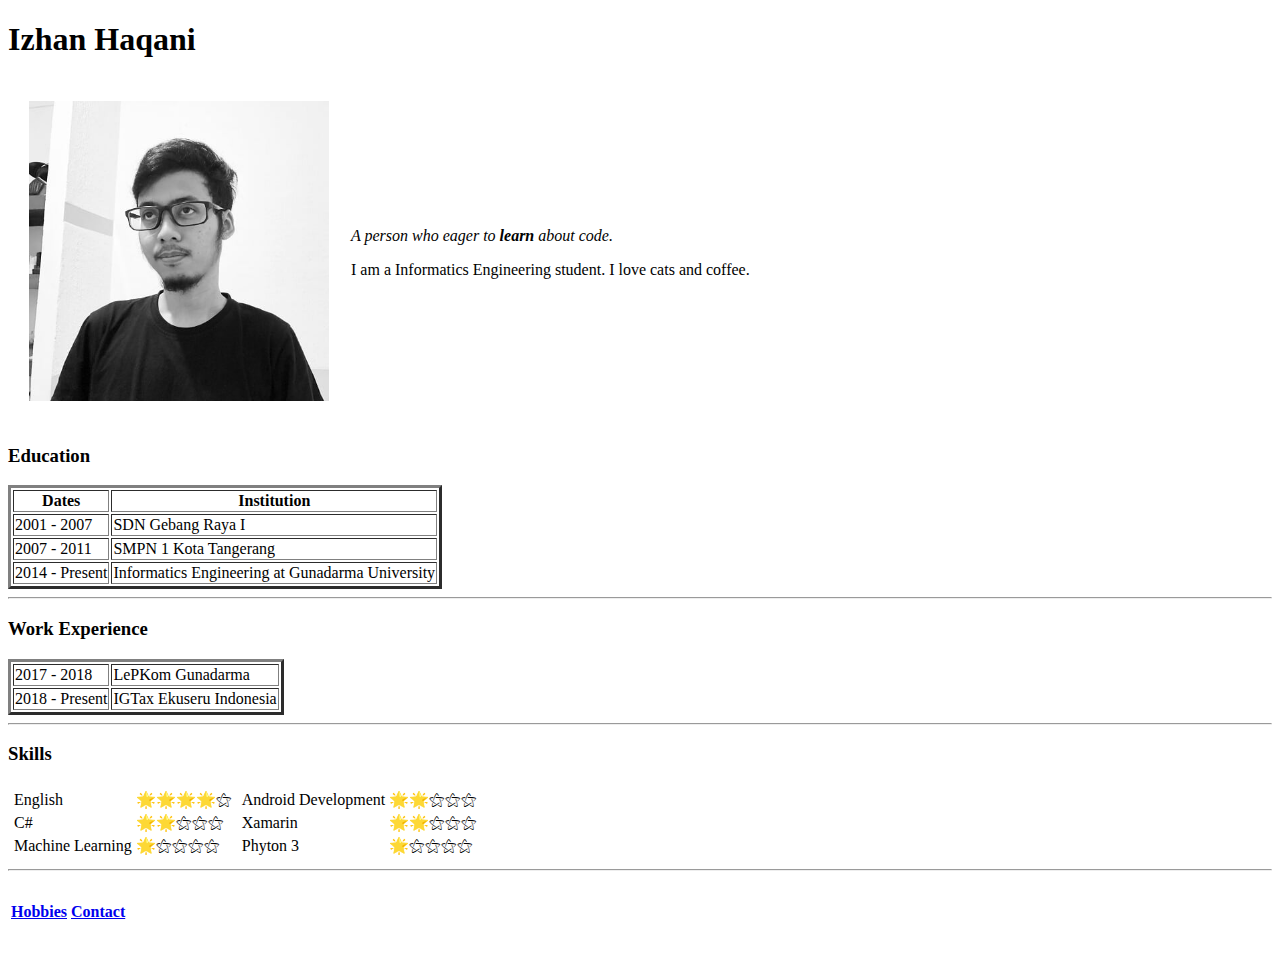
==== index.html @ b7d5c497 "Add initial personal website files" ====
<!DOCTYPE html>
<html lang="en" dir="ltr">

<head>
  <meta charset="utf-8">
  <title>Izhan Haqani</title>
</head>

<body>
  <h1>Izhan Haqani</h1>
  <table cellspacing="20">
    <tr>
      <td>
        <img src="images/izhan.jpg" alt="izhan profile picture" width="300" height="300">
      </td>
      <td>
        <p><em>A person who eager to <strong>learn</strong> about code.</em></p>
        <p>I am a Informatics Engineering student. I love cats and coffee.</p>
      </td>
    </tr>
  </table>

  <h3>Education</h3>
  <table border="3">
    <thead>
      <tr>
        <th>Dates</th>
        <th>Institution</th>
      </tr>
    </thead>
    <tbody>
      <tr>
        <td>2001 - 2007</td>
        <td>SDN Gebang Raya I</td>
      </tr>
      <tr>
        <td>2007 - 2011</td>
        <td>SMPN 1 Kota Tangerang</td>
      </tr>
      <tr>
        <td>2014 - Present</td>
        <td>Informatics Engineering at Gunadarma University</td>
      </tr>
    </tbody>
  </table>
  <hr>
  <h3>Work Experience</h3>
  <table border="3">
    <tr>
      <td>2017 - 2018</td>
      <td>LePKom Gunadarma</td>
    </tr>
    <tr>
      <td>2018 - Present</td>
      <td>IGTax Ekuseru Indonesia</td>
    </tr>
  </table>
  <hr>
  <h3>Skills</h3>

  <table>
    <tr>
      <td>
        <table>
          <tr>
            <td>English</td>
            <td>🌟🌟🌟🌟&#9885;</td>
          </tr>
          <tr>
            <td>C#</td>
            <td>🌟🌟&#9885;&#9885;&#9885;</td>
          </tr>
          <tr>
            <td>Machine Learning</td>
            <td>🌟&#9885;&#9885;&#9885;&#9885;</td>
          </tr>
        </table>
      </td>
      <td>
        <table>
          <tr>
            <td>Android Development</td>
            <td>🌟🌟&#9885;&#9885;&#9885;</td>
          </tr>
          <tr>
            <td>Xamarin</td>
            <td>🌟🌟&#9885;&#9885;&#9885;</td>
          </tr>
          <tr>
            <td>Phyton 3</td>
            <td>🌟&#9885;&#9885;&#9885;&#9885;</td>
          </tr>
        </table>
      </td>
    </tr>
  </table>
  <hr>
  <table>
    <tr>
      <td>
        <h4><a href="hobbies.html">Hobbies</a></h4>
      </td>
      <td>
        <h4><a href="contact.html" download>Contact</a></h4>
      </td>
    </tr>
  </table>
</body>

</html>
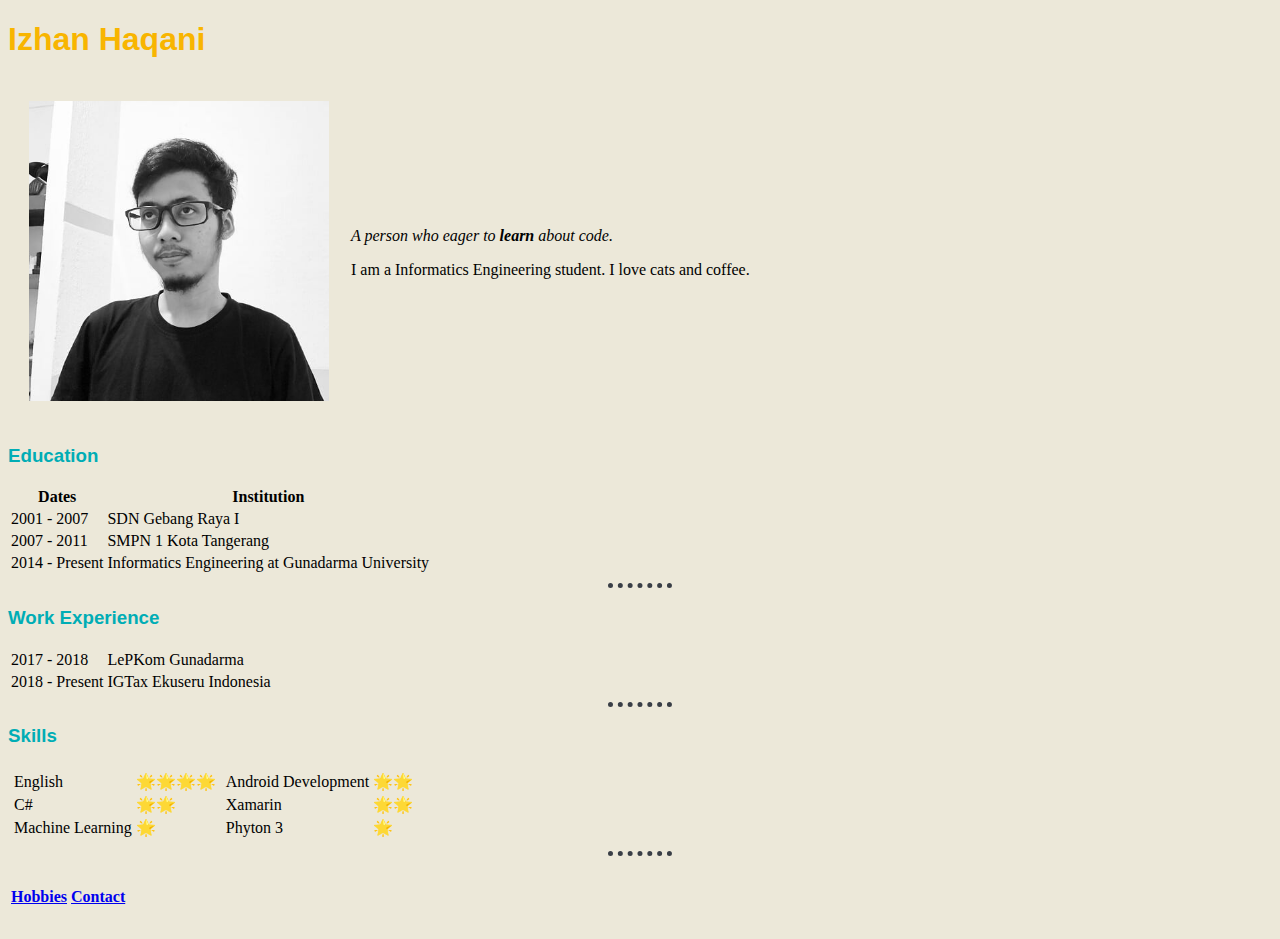
==== commit 88c93b8e: "IH : daily commit" ====
--- a/index.html
+++ b/index.html
@@ -4,6 +4,7 @@
 <head>
   <meta charset="utf-8">
   <title>Izhan Haqani</title>
+  <link rel="stylesheet" href="css/style.css">
 </head>
 
 <body>
@@ -21,7 +22,7 @@
   </table>
 
   <h3>Education</h3>
-  <table border="3">
+  <table>
     <thead>
       <tr>
         <th>Dates</th>
@@ -45,7 +46,7 @@
   </table>
   <hr>
   <h3>Work Experience</h3>
-  <table border="3">
+  <table>
     <tr>
       <td>2017 - 2018</td>
       <td>LePKom Gunadarma</td>
@@ -64,15 +65,15 @@
         <table>
           <tr>
             <td>English</td>
-            <td>🌟🌟🌟🌟&#9885;</td>
+            <td>🌟🌟🌟🌟</td>
           </tr>
           <tr>
             <td>C#</td>
-            <td>🌟🌟&#9885;&#9885;&#9885;</td>
+            <td>🌟🌟</td>
           </tr>
           <tr>
             <td>Machine Learning</td>
-            <td>🌟&#9885;&#9885;&#9885;&#9885;</td>
+            <td>🌟</td>
           </tr>
         </table>
       </td>
@@ -80,15 +81,15 @@
         <table>
           <tr>
             <td>Android Development</td>
-            <td>🌟🌟&#9885;&#9885;&#9885;</td>
+            <td>🌟🌟</td>
           </tr>
           <tr>
             <td>Xamarin</td>
-            <td>🌟🌟&#9885;&#9885;&#9885;</td>
+            <td>🌟🌟</td>
           </tr>
           <tr>
             <td>Phyton 3</td>
-            <td>🌟&#9885;&#9885;&#9885;&#9885;</td>
+            <td>🌟</td>
           </tr>
         </table>
       </td>
--- a/css/style.css
+++ b/css/style.css
@@ -0,0 +1,21 @@
+  body {
+    background-color: #ece8d9;
+  }
+
+  hr {
+    border-style: none;
+    border-top-style: dotted;
+    border-width: 5px;
+    border-color: #393e46;
+    width: 5%;
+  }
+
+  h1 {
+    color: #f8b500;
+    font-family: 'Raleway', sans-serif;
+  }
+
+  h3 {
+    color: #00adb5;
+    font-family: 'Raleway', sans-serif;
+  }
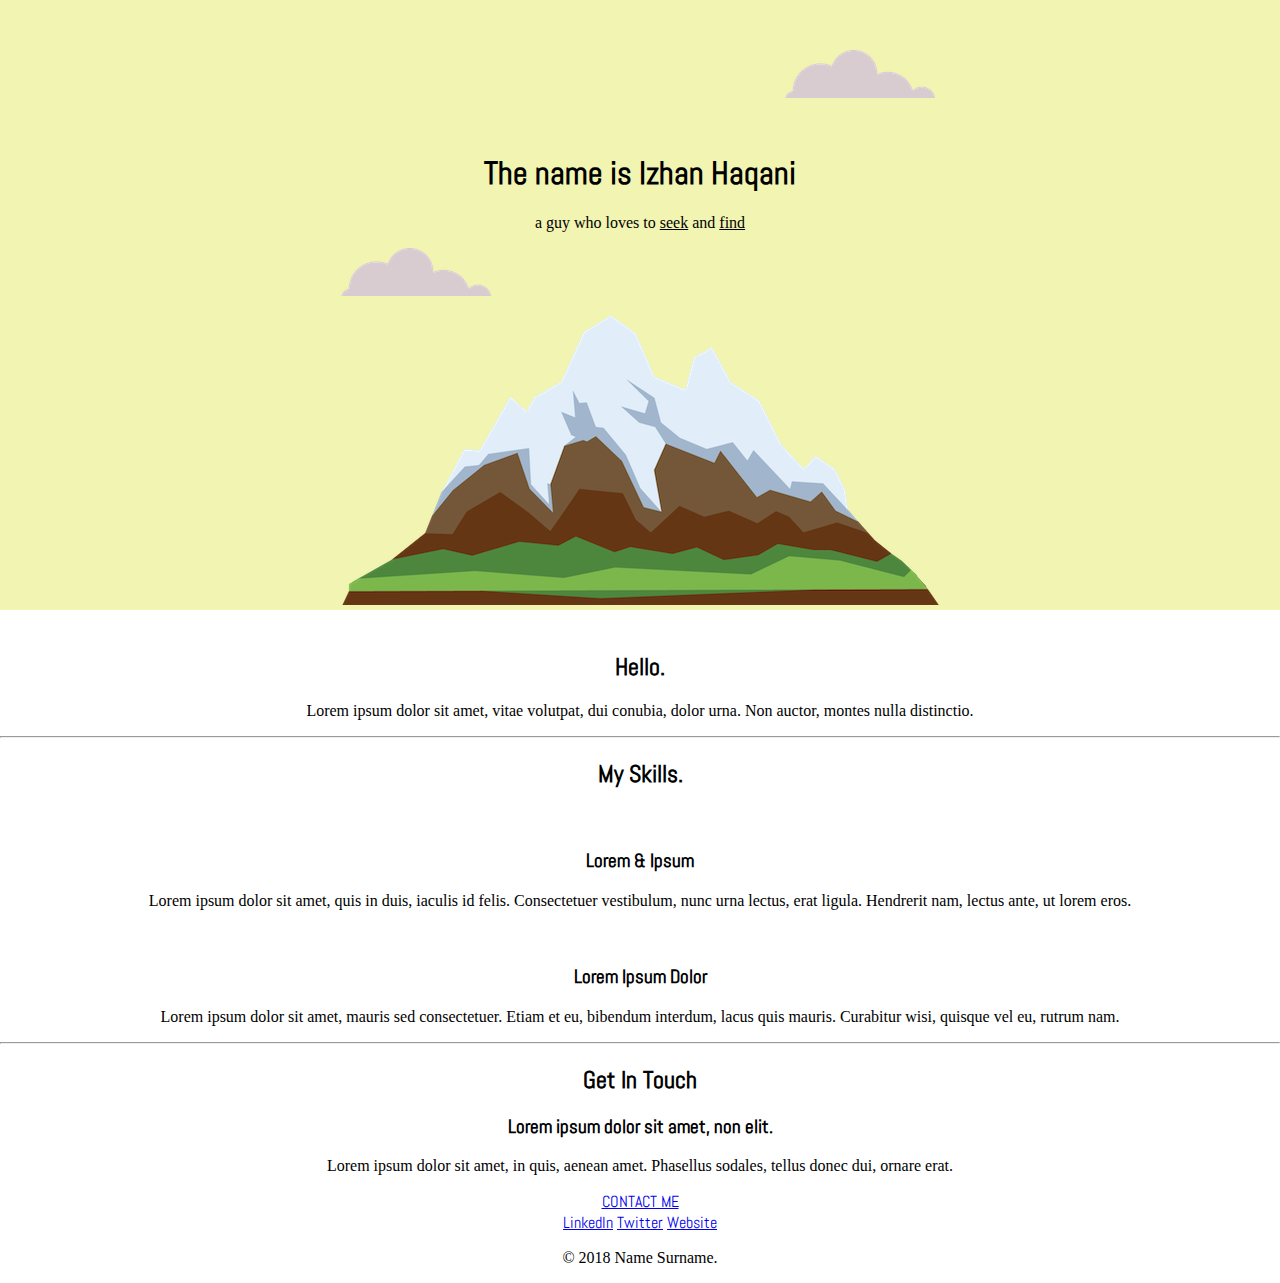
==== commit fc1e4577: "IH : daily commit" ====
--- a/index.html
+++ b/index.html
@@ -5,107 +5,54 @@
   <meta charset="utf-8">
   <title>Izhan Haqani</title>
   <link rel="stylesheet" href="css/style.css">
+  <link rel="icon" href="favicon.ico">
+  <link href="https://fonts.googleapis.com/css?family=Abel|Coming+Soon" rel="stylesheet">
 </head>
 
 <body>
-  <h1>Izhan Haqani</h1>
-  <table cellspacing="20">
-    <tr>
-      <td>
-        <img src="images/izhan.jpg" alt="izhan profile picture" width="300" height="300">
-      </td>
-      <td>
-        <p><em>A person who eager to <strong>learn</strong> about code.</em></p>
-        <p>I am a Informatics Engineering student. I love cats and coffee.</p>
-      </td>
-    </tr>
-  </table>
+  <div class="top-container">
+    <img class="top-cloud" src="images/cloud.png" alt="cloud-image">
+    <h1>The name is Izhan Haqani</h1>
+    <p>a guy who loves to <u>seek</u> and <u>find</u></p>
+    <img class="bottom-cloud" src="images/cloud.png" alt="cloud-image">
+    <img src="images/mountain.png" alt="mountain-image">
+  </div>
+  <div class="middle-container">
+    <div class="profile">
+      <img src="" alt="">
+      <h2>Hello.</h2>
+      <p>Lorem ipsum dolor sit amet, vitae volutpat, dui conubia, dolor urna. Non auctor, montes nulla distinctio.</p>
+    </div>
+    <hr>
+    <div class="skills">
+      <h2>My Skills.</h2>
+      <div class="skill-row">
+        <img class="" src="" alt="">
+        <h3>Lorem & Ipsum</h3>
+        <p>Lorem ipsum dolor sit amet, quis in duis, iaculis id felis. Consectetuer vestibulum, nunc urna lectus, erat ligula. Hendrerit nam, lectus ante, ut lorem eros.</p>
+      </div>
+      <div class="skill-row">
+        <img class="" src="" alt="">
+        <h3>Lorem Ipsum Dolor</h3>
+        <p>Lorem ipsum dolor sit amet, mauris sed consectetuer. Etiam et eu, bibendum interdum, lacus quis mauris. Curabitur wisi, quisque vel eu, rutrum nam.</p>
+      </div>
+    </div>
+    <hr>
+    <div class="contact-me">
+      <h2>Get In Touch</h2>
+      <h3>Lorem ipsum dolor sit amet, non elit.</h3>
+      <p>Lorem ipsum dolor sit amet, in quis, aenean amet. Phasellus sodales, tellus donec dui, ornare erat.</p>
+      <a class="btn" href="mailto:name@email.com">CONTACT ME</a>
+    </div>
+  </div>
 
-  <h3>Education</h3>
-  <table>
-    <thead>
-      <tr>
-        <th>Dates</th>
-        <th>Institution</th>
-      </tr>
-    </thead>
-    <tbody>
-      <tr>
-        <td>2001 - 2007</td>
-        <td>SDN Gebang Raya I</td>
-      </tr>
-      <tr>
-        <td>2007 - 2011</td>
-        <td>SMPN 1 Kota Tangerang</td>
-      </tr>
-      <tr>
-        <td>2014 - Present</td>
-        <td>Informatics Engineering at Gunadarma University</td>
-      </tr>
-    </tbody>
-  </table>
-  <hr>
-  <h3>Work Experience</h3>
-  <table>
-    <tr>
-      <td>2017 - 2018</td>
-      <td>LePKom Gunadarma</td>
-    </tr>
-    <tr>
-      <td>2018 - Present</td>
-      <td>IGTax Ekuseru Indonesia</td>
-    </tr>
-  </table>
-  <hr>
-  <h3>Skills</h3>
 
-  <table>
-    <tr>
-      <td>
-        <table>
-          <tr>
-            <td>English</td>
-            <td>🌟🌟🌟🌟</td>
-          </tr>
-          <tr>
-            <td>C#</td>
-            <td>🌟🌟</td>
-          </tr>
-          <tr>
-            <td>Machine Learning</td>
-            <td>🌟</td>
-          </tr>
-        </table>
-      </td>
-      <td>
-        <table>
-          <tr>
-            <td>Android Development</td>
-            <td>🌟🌟</td>
-          </tr>
-          <tr>
-            <td>Xamarin</td>
-            <td>🌟🌟</td>
-          </tr>
-          <tr>
-            <td>Phyton 3</td>
-            <td>🌟</td>
-          </tr>
-        </table>
-      </td>
-    </tr>
-  </table>
-  <hr>
-  <table>
-    <tr>
-      <td>
-        <h4><a href="hobbies.html">Hobbies</a></h4>
-      </td>
-      <td>
-        <h4><a href="contact.html" download>Contact</a></h4>
-      </td>
-    </tr>
-  </table>
+  <div class="bottom-container">
+    <a class="footer-link" href="https://www.linkedin.com/">LinkedIn</a>
+    <a class="footer-link" href="https://twitter.com/">Twitter</a>
+    <a class="footer-link" href="https://www.appbrewery.co/">Website</a>
+    <p>© 2018 Name Surname.</p>
+  </div>
 </body>
 
 </html>
--- a/css/style.css
+++ b/css/style.css
@@ -1,21 +1,56 @@
-  body {
-    background-color: #ece8d9;
-  }
+body {
+  margin: 0;
+  text-align: center;
+  font-family: 'Abel', sans-serif;
+}
 
-  hr {
-    border-style: none;
-    border-top-style: dotted;
-    border-width: 5px;
-    border-color: #393e46;
-    width: 5%;
-  }
+/*--------------TOP CONTAINER---------------*/
 
-  h1 {
-    color: #f8b500;
-    font-family: 'Raleway', sans-serif;
-  }
+.top-container {
+  background-color: #f2f4b2;
+}
 
-  h3 {
-    color: #00adb5;
-    font-family: 'Raleway', sans-serif;
-  }
+div {
+  display: block;
+}
+
+h1 {
+  margin-top: 0;
+  font-family: 'Abel', sans-serif;
+}
+
+p {
+  font-family: 'Coming Soon', cursive;
+}
+
+.top-cloud {
+  position: relative;
+  left: 220px;
+  bottom: 50px;
+  padding-top: 100px;
+}
+
+.bottom-cloud {
+  position: absolute;
+}
+
+.pro {
+  text-decoration: underline;
+}
+
+/*--------------MIDDLE CONTAINER---------------*/
+
+/*.middle-container {
+  background-color: blue;
+  height: 200px;
+  width: 200px;
+}
+
+/*--------------BOTTOM CONTAINER---------------*/
+
+/*.bottom-container {
+  background-color: red;
+  height: 200px;
+  width: 200px;
+}
+*/
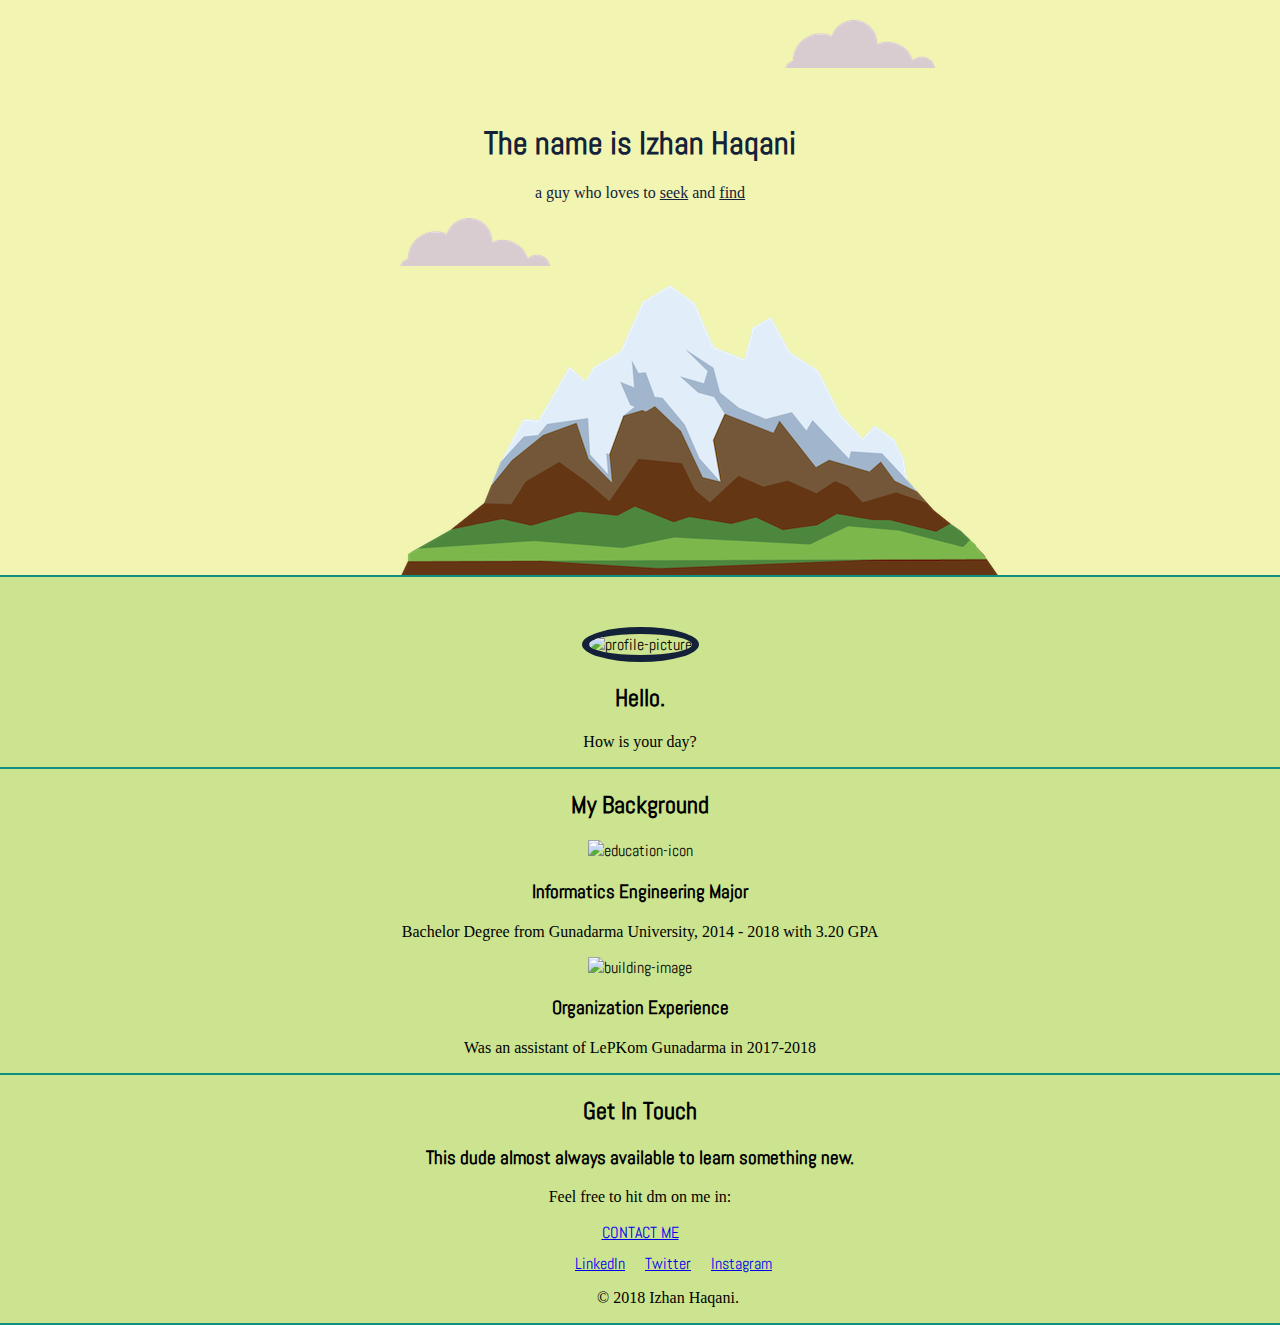
==== commit b3ed52ab: "IH : homepage design v1" ====
--- a/index.html
+++ b/index.html
@@ -12,47 +12,49 @@
 <body>
   <div class="top-container">
     <img class="top-cloud" src="images/cloud.png" alt="cloud-image">
-    <h1>The name is Izhan Haqani</h1>
-    <p>a guy who loves to <u>seek</u> and <u>find</u></p>
+    <h1 class="name">The name is Izhan Haqani</h1>
+    <p class="sub-name">a guy who loves to <u>seek</u> and <u>find</u></p>
     <img class="bottom-cloud" src="images/cloud.png" alt="cloud-image">
-    <img src="images/mountain.png" alt="mountain-image">
+    <img class="mountain" src="images/mountain.png" alt="mountain-image">
   </div>
+  <hr>
   <div class="middle-container">
     <div class="profile">
-      <img src="" alt="">
+      <img class="profile-picture" src="https://media.licdn.com/dms/image/C5103AQGbCl_4qjWQ2w/profile-displayphoto-shrink_200_200/0?e=1549497600&v=beta&t=6elGWJ2w_sjtjgKOvtagiIZPNY63SX7T4ryFWKmSf4w" alt="profile-picture">
       <h2>Hello.</h2>
-      <p>Lorem ipsum dolor sit amet, vitae volutpat, dui conubia, dolor urna. Non auctor, montes nulla distinctio.</p>
+      <p>How is your day?</p>
     </div>
     <hr>
     <div class="skills">
-      <h2>My Skills.</h2>
+      <h2>My Background</h2>
       <div class="skill-row">
-        <img class="" src="" alt="">
-        <h3>Lorem & Ipsum</h3>
-        <p>Lorem ipsum dolor sit amet, quis in duis, iaculis id felis. Consectetuer vestibulum, nunc urna lectus, erat ligula. Hendrerit nam, lectus ante, ut lorem eros.</p>
+        <img class="education-icon" src="https://image.flaticon.com/icons/svg/124/124764.svg" alt="education-icon">
+        <h3>Informatics Engineering Major</h3>
+        <p>Bachelor Degree from Gunadarma University, 2014 - 2018 with 3.20 GPA</p>
       </div>
       <div class="skill-row">
-        <img class="" src="" alt="">
-        <h3>Lorem Ipsum Dolor</h3>
-        <p>Lorem ipsum dolor sit amet, mauris sed consectetuer. Etiam et eu, bibendum interdum, lacus quis mauris. Curabitur wisi, quisque vel eu, rutrum nam.</p>
+        <img class="building-icon" src="https://image.flaticon.com/icons/svg/224/224545.svg" alt="building-image">
+        <h3>Organization Experience</h3>
+        <p>Was an assistant of LePKom Gunadarma in 2017-2018</p>
       </div>
     </div>
     <hr>
     <div class="contact-me">
       <h2>Get In Touch</h2>
-      <h3>Lorem ipsum dolor sit amet, non elit.</h3>
-      <p>Lorem ipsum dolor sit amet, in quis, aenean amet. Phasellus sodales, tellus donec dui, ornare erat.</p>
-      <a class="btn" href="mailto:name@email.com">CONTACT ME</a>
+      <h3>This dude almost always available to learn something new.</h3>
+      <p>Feel free to hit dm on me in:</p>
+      <a class="btn" href="izhan1997@outlook.com">CONTACT ME</a>
     </div>
   </div>
 
 
   <div class="bottom-container">
-    <a class="footer-link" href="https://www.linkedin.com/">LinkedIn</a>
-    <a class="footer-link" href="https://twitter.com/">Twitter</a>
-    <a class="footer-link" href="https://www.appbrewery.co/">Website</a>
-    <p>© 2018 Name Surname.</p>
+    <a class="footer-link" href="https://www.linkedin.com/in/izhan-haqani-b12086141/">LinkedIn</a>
+    <a class="footer-link" href="https://twitter.com/1nnocensia">Twitter</a>
+    <a class="footer-link" href="https://www.instagram.com/izhanhaqani/?hl=en">Instagram</a>
+    <p class="copyright">© 2018 Izhan Haqani.</p>
   </div>
+  <hr>
 </body>
 
 </html>
--- a/css/style.css
+++ b/css/style.css
@@ -2,6 +2,26 @@
   margin: 0;
   text-align: center;
   font-family: 'Abel', sans-serif;
+}
+
+p {
+  font-family: 'Coming Soon', cursive;
+}
+
+h1 {
+  margin-top: 0;
+  font-family: 'Abel', sans-serif;
+  color: #0c907d;
+}
+
+hr {
+  margin: 0;
+  border-style: solid;
+  color: #0c907d;
+}
+
+div {
+  display: block;
 }
 
 /*--------------TOP CONTAINER---------------*/
@@ -10,43 +30,83 @@
   background-color: #f2f4b2;
 }
 
-div {
-  display: block;
+.name {
+  color: #132238;
 }
 
-h1 {
-  margin-top: 0;
-  font-family: 'Abel', sans-serif;
-}
-
-p {
-  font-family: 'Coming Soon', cursive;
+.sub-name {
+  color: #132238;
 }
 
 .top-cloud {
   position: relative;
   left: 220px;
   bottom: 50px;
-  padding-top: 100px;
+  padding-top: 70px;
 }
 
 .bottom-cloud {
   position: absolute;
+  left: 400px;
+}
+
+.mountain {
+  position: relative;
+  display: block;
+  left: 400px;
 }
 
 .pro {
   text-decoration: underline;
+  color: #0c907d;
 }
 
 /*--------------MIDDLE CONTAINER---------------*/
 
-/*.middle-container {
-  background-color: blue;
-  height: 200px;
-  width: 200px;
+.middle-container {
+  background-color: #cce490;
+}
+
+.profile-picture {
+  border-radius: 50%;
+  margin-top: 50px;
+  border: 7px;
+  border-style: solid;
+  border-color: #132238;
+}
+
+.education-icon {
+  width: 15%;
+  height: auto;
+  border-radius: 50%
+  border: 7px;
+  border-color: #0d627a;
+}
+
+.building-icon {
+  width: 15%;
+  height: auto;
 }
 
 /*--------------BOTTOM CONTAINER---------------*/
+
+.bottom-container {
+  background-color: #cce490;
+  margin: 0;
+  display: flex;
+}
+
+.footer-link {
+position: relative;
+padding: 10px;
+left: 565px;
+}
+
+.copyright {
+position: relative;
+padding-top: 30px;
+left: 380px;
+}
 
 /*.bottom-container {
   background-color: red;
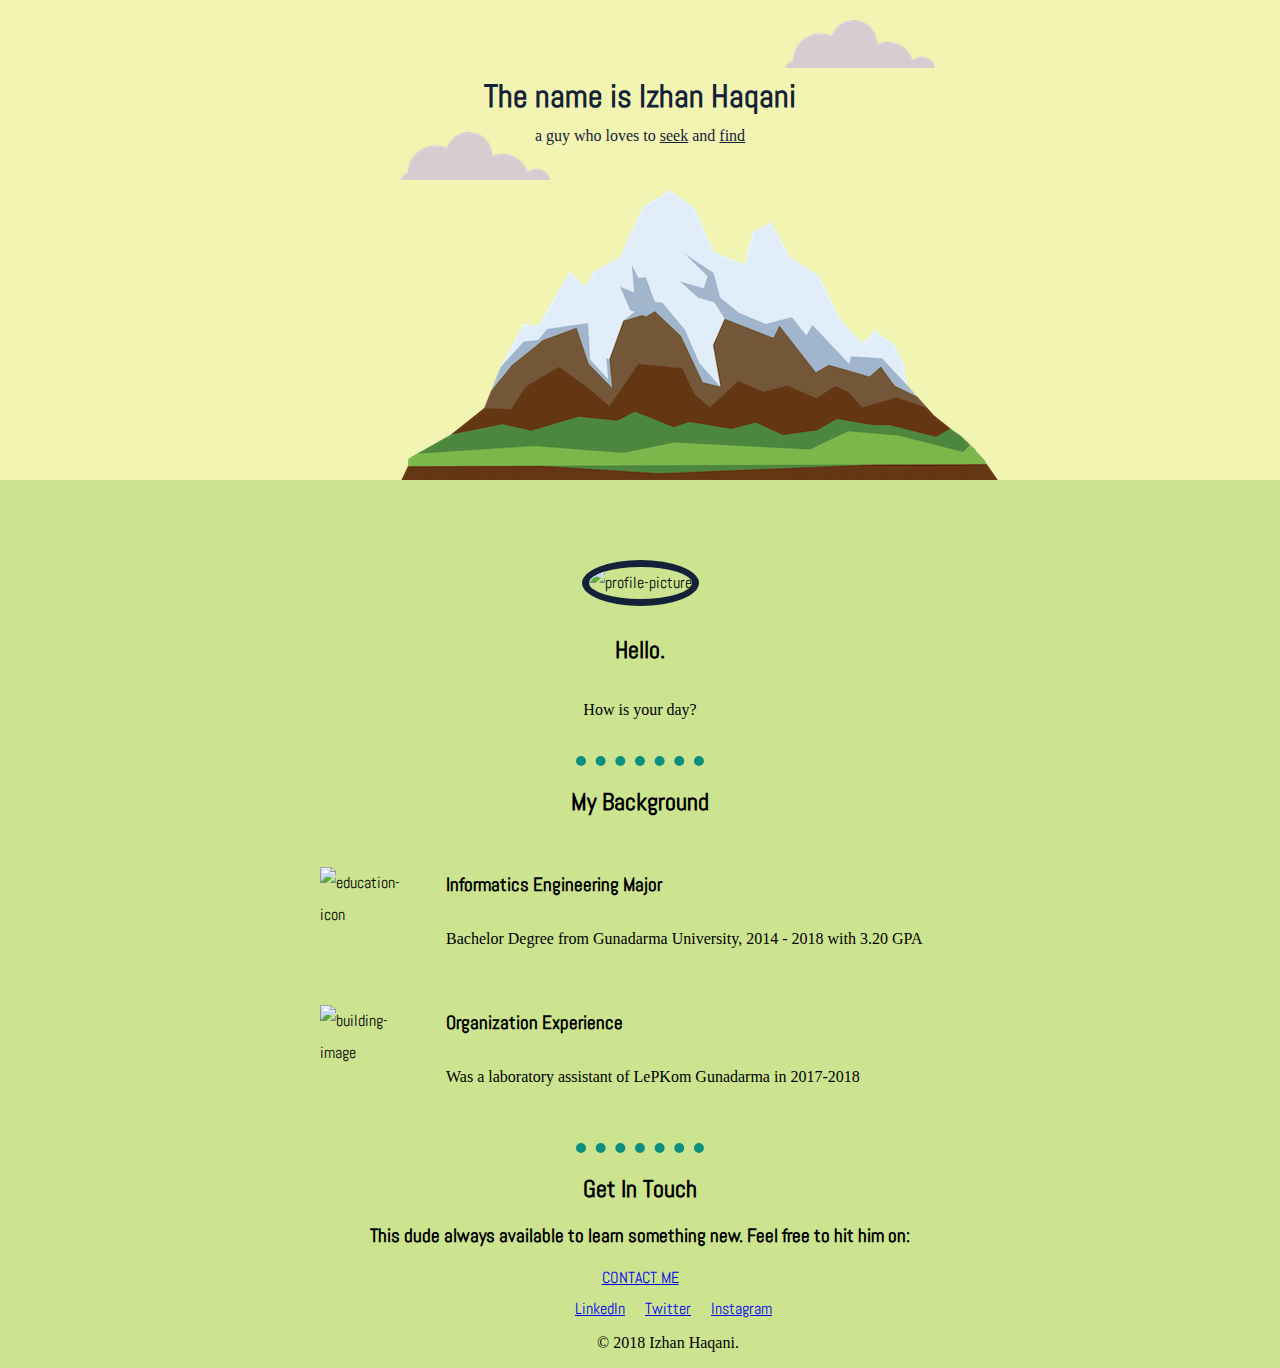
==== commit 3a89f4f4: "IH : daily commit" ====
--- a/index.html
+++ b/index.html
@@ -17,7 +17,6 @@
     <img class="bottom-cloud" src="images/cloud.png" alt="cloud-image">
     <img class="mountain" src="images/mountain.png" alt="mountain-image">
   </div>
-  <hr>
   <div class="middle-container">
     <div class="profile">
       <img class="profile-picture" src="https://media.licdn.com/dms/image/C5103AQGbCl_4qjWQ2w/profile-displayphoto-shrink_200_200/0?e=1549497600&v=beta&t=6elGWJ2w_sjtjgKOvtagiIZPNY63SX7T4ryFWKmSf4w" alt="profile-picture">
@@ -35,14 +34,13 @@
       <div class="skill-row">
         <img class="building-icon" src="https://image.flaticon.com/icons/svg/224/224545.svg" alt="building-image">
         <h3>Organization Experience</h3>
-        <p>Was an assistant of LePKom Gunadarma in 2017-2018</p>
+        <p>Was a laboratory assistant of LePKom Gunadarma in 2017-2018</p>
       </div>
     </div>
     <hr>
     <div class="contact-me">
       <h2>Get In Touch</h2>
-      <h3>This dude almost always available to learn something new.</h3>
-      <p>Feel free to hit dm on me in:</p>
+      <h3>This dude always available to learn something new. Feel free to hit him on:</h3>
       <a class="btn" href="izhan1997@outlook.com">CONTACT ME</a>
     </div>
   </div>
@@ -54,7 +52,6 @@
     <a class="footer-link" href="https://www.instagram.com/izhanhaqani/?hl=en">Instagram</a>
     <p class="copyright">© 2018 Izhan Haqani.</p>
   </div>
-  <hr>
 </body>
 
 </html>
--- a/css/style.css
+++ b/css/style.css
@@ -16,8 +16,11 @@
 
 hr {
   margin: 0;
-  border-style: solid;
+  border-style: dotted none none none;
+  border-width: 10px;
   color: #0c907d;
+  width: 10%;
+  margin: auto;
 }
 
 div {
@@ -25,17 +28,26 @@
 }
 
 /*--------------TOP CONTAINER---------------*/
-
 .top-container {
   background-color: #f2f4b2;
+  position: relative;
+  text-align: center;
 }
 
 .name {
   color: #132238;
+  position: absolute;
+  top: 20%;
+  left: 50%;
+  transform: translate(-50%, -50%);
 }
 
 .sub-name {
   color: #132238;
+  position: absolute;
+  top: 25%;
+  left: 50%;
+  transform: translate(-50%, -50%);
 }
 
 .top-cloud {
@@ -48,6 +60,7 @@
 .bottom-cloud {
   position: absolute;
   left: 400px;
+  bottom: 300px;
 }
 
 .mountain {
@@ -55,41 +68,55 @@
   display: block;
   left: 400px;
 }
-
 .pro {
   text-decoration: underline;
   color: #0c907d;
 }
 
 /*--------------MIDDLE CONTAINER---------------*/
-
 .middle-container {
   background-color: #cce490;
+  display: flow-root;
 }
 
 .profile-picture {
   border-radius: 50%;
-  margin-top: 50px;
+  margin: 50px auto auto auto;
   border: 7px;
   border-style: solid;
   border-color: #132238;
 }
 
+.profile {
+  width: 50%;
+  margin: 30px auto 30px auto;
+  line-height: 2;
+}
+
+.skill-row {
+  width: 50%;
+  margin: 50px auto 50px auto;
+  text-align: left;
+  line-height: 2;
+}
+
 .education-icon {
   width: 15%;
   height: auto;
-  border-radius: 50%
-  border: 7px;
-  border-color: #0d627a;
+  position: flex;
+  float: left;
+  padding-right: 30px;
 }
 
 .building-icon {
   width: 15%;
   height: auto;
+  position: flex;
+  float: left;
+  padding-right: 30px;
 }
 
 /*--------------BOTTOM CONTAINER---------------*/
-
 .bottom-container {
   background-color: #cce490;
   margin: 0;
@@ -97,15 +124,15 @@
 }
 
 .footer-link {
-position: relative;
-padding: 10px;
-left: 565px;
+  position: relative;
+  padding: 10px;
+  left: 565px;
 }
 
 .copyright {
-position: relative;
-padding-top: 30px;
-left: 380px;
+  position: relative;
+  padding-top: 30px;
+  left: 380px;
 }
 
 /*.bottom-container {
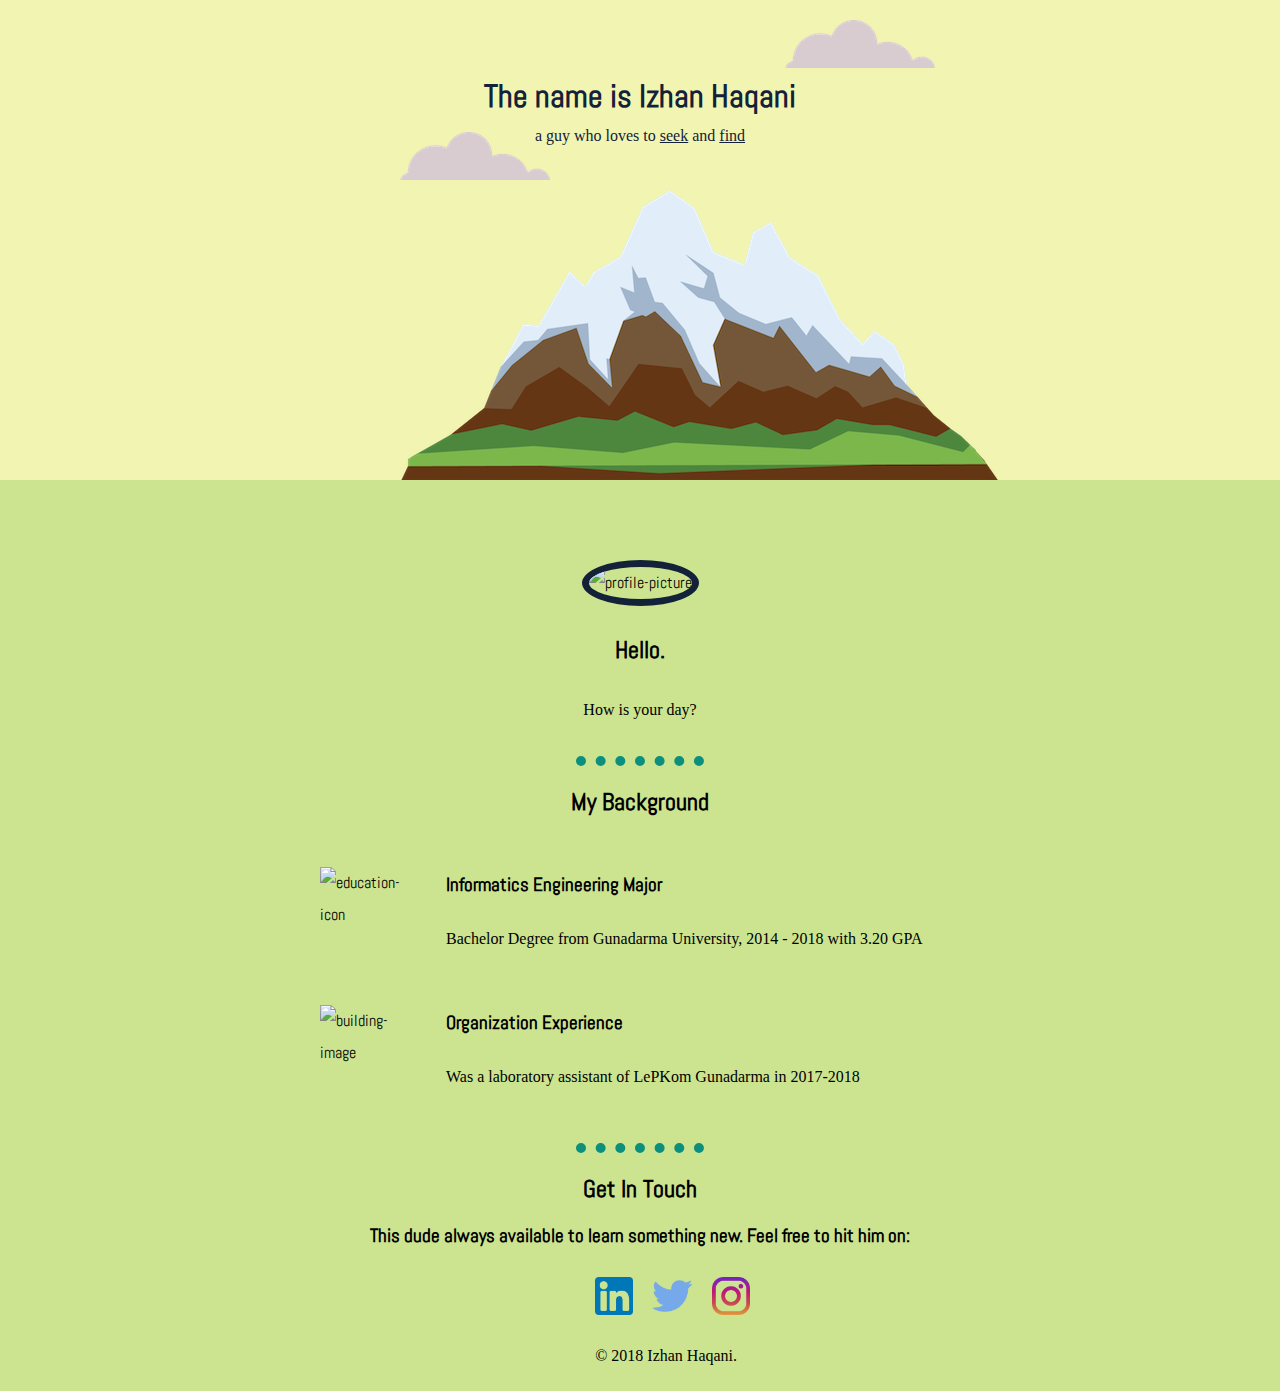
==== commit 75249f90: "IH : hompage design v1.1" ====
--- a/index.html
+++ b/index.html
@@ -41,15 +41,18 @@
     <div class="contact-me">
       <h2>Get In Touch</h2>
       <h3>This dude always available to learn something new. Feel free to hit him on:</h3>
-      <a class="btn" href="izhan1997@outlook.com">CONTACT ME</a>
+      <!--<a class="btn" href="izhan1997@outlook.com">CONTACT ME</a>-->
     </div>
   </div>
 
 
   <div class="bottom-container">
-    <a class="footer-link" href="https://www.linkedin.com/in/izhan-haqani-b12086141/">LinkedIn</a>
-    <a class="footer-link" href="https://twitter.com/1nnocensia">Twitter</a>
-    <a class="footer-link" href="https://www.instagram.com/izhanhaqani/?hl=en">Instagram</a>
+    <!--<a class="footer-link" href="https://www.linkedin.com/in/izhan-haqani-b12086141/">LinkedIn</a>-->
+    <img class="icon" src="icons/linkedin.png" alt="linkedin-icon" href="https://www.linkedin.com/in/izhan-haqani-b12086141/">
+    <!--<a class="footer-link" href="https://twitter.com/1nnocensia">Twitter</a>-->
+    <img class="icon" src="icons/twitter.png" alt="twitter-icon" href="https://twitter.com/1nnocensia">
+    <!--<a class="footer-link" href="https://www.instagram.com/izhanhaqani/?hl=en">Instagram</a>-->
+    <img class="icon" src="icons/instagram.png" alt="instagram-icon" href="https://www.instagram.com/izhanhaqani/?hl=en">
     <p class="copyright">© 2018 Izhan Haqani.</p>
   </div>
 </body>
--- a/css/style.css
+++ b/css/style.css
@@ -116,6 +116,15 @@
   padding-right: 30px;
 }
 
+.outlook-icon {
+  position: relative;
+  display: inline;
+  width: 3%;
+  height: 3%;
+  padding: 10px;
+  margin: auto;
+}
+
 /*--------------BOTTOM CONTAINER---------------*/
 .bottom-container {
   background-color: #cce490;
@@ -135,9 +144,19 @@
   left: 380px;
 }
 
-/*.bottom-container {
-  background-color: red;
-  height: 200px;
-  width: 200px;
+.icon {
+  position: relative;
+  display: inline;
+  width: 3%;
+  height: 3%;
+  padding: 10px;
+  left: 585px;
 }
-*/
+
+.copyright {
+  position: relative;
+  padding: 10px;
+  display: inline;
+  left: 410px;
+  margin-top: 70px;
+}
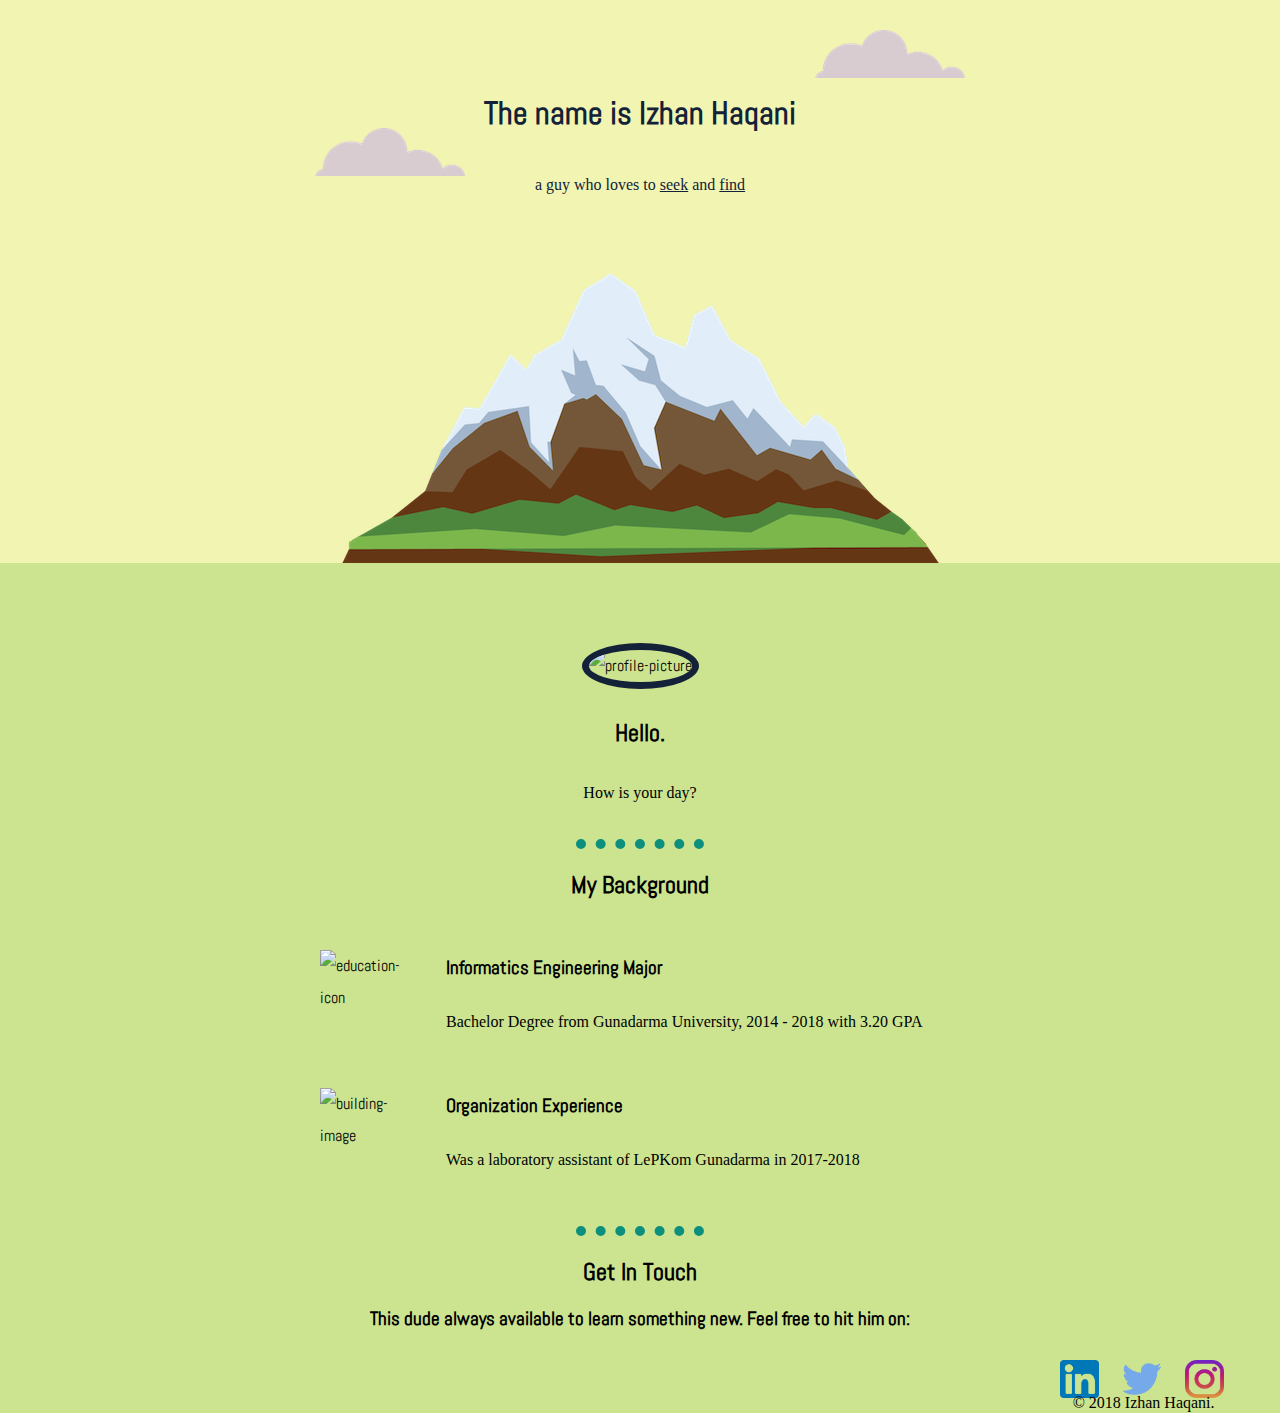
==== commit b6268d1a: "IH : homepage v1.2" ====
--- a/index.html
+++ b/index.html
@@ -11,9 +11,9 @@
 
 <body>
   <div class="top-container">
-    <img class="top-cloud" src="images/cloud.png" alt="cloud-image">
     <h1 class="name">The name is Izhan Haqani</h1>
     <p class="sub-name">a guy who loves to <u>seek</u> and <u>find</u></p>
+    <img class="top-cloud" src="images/cloud.png" alt="cloud-image">
     <img class="bottom-cloud" src="images/cloud.png" alt="cloud-image">
     <img class="mountain" src="images/mountain.png" alt="mountain-image">
   </div>
--- a/css/style.css
+++ b/css/style.css
@@ -32,41 +32,53 @@
   background-color: #f2f4b2;
   position: relative;
   text-align: center;
+  height: auto;
 }
 
 .name {
   color: #132238;
   position: absolute;
+  display: block;
   top: 20%;
   left: 50%;
   transform: translate(-50%, -50%);
+
+
 }
 
 .sub-name {
   color: #132238;
   position: absolute;
-  top: 25%;
+  display: block;
+  top: 30%;
   left: 50%;
   transform: translate(-50%, -50%);
+
+
 }
 
 .top-cloud {
   position: relative;
-  left: 220px;
-  bottom: 50px;
-  padding-top: 70px;
+  display: block;
+  margin: auto;
+  padding-top: 30px;
+  padding-left: 500px;
+
 }
 
 .bottom-cloud {
-  position: absolute;
-  left: 400px;
-  bottom: 300px;
+  position: relative;
+  margin: auto;
+  display: block;
+  padding-top: 50px;
+  padding-right: 500px;
 }
 
 .mountain {
   position: relative;
   display: block;
-  left: 400px;
+  margin: auto;
+  padding-top: 30px;
 }
 .pro {
   text-decoration: underline;
@@ -129,7 +141,7 @@
 .bottom-container {
   background-color: #cce490;
   margin: 0;
-  display: flex;
+  display: flow-root;
 }
 
 .footer-link {
